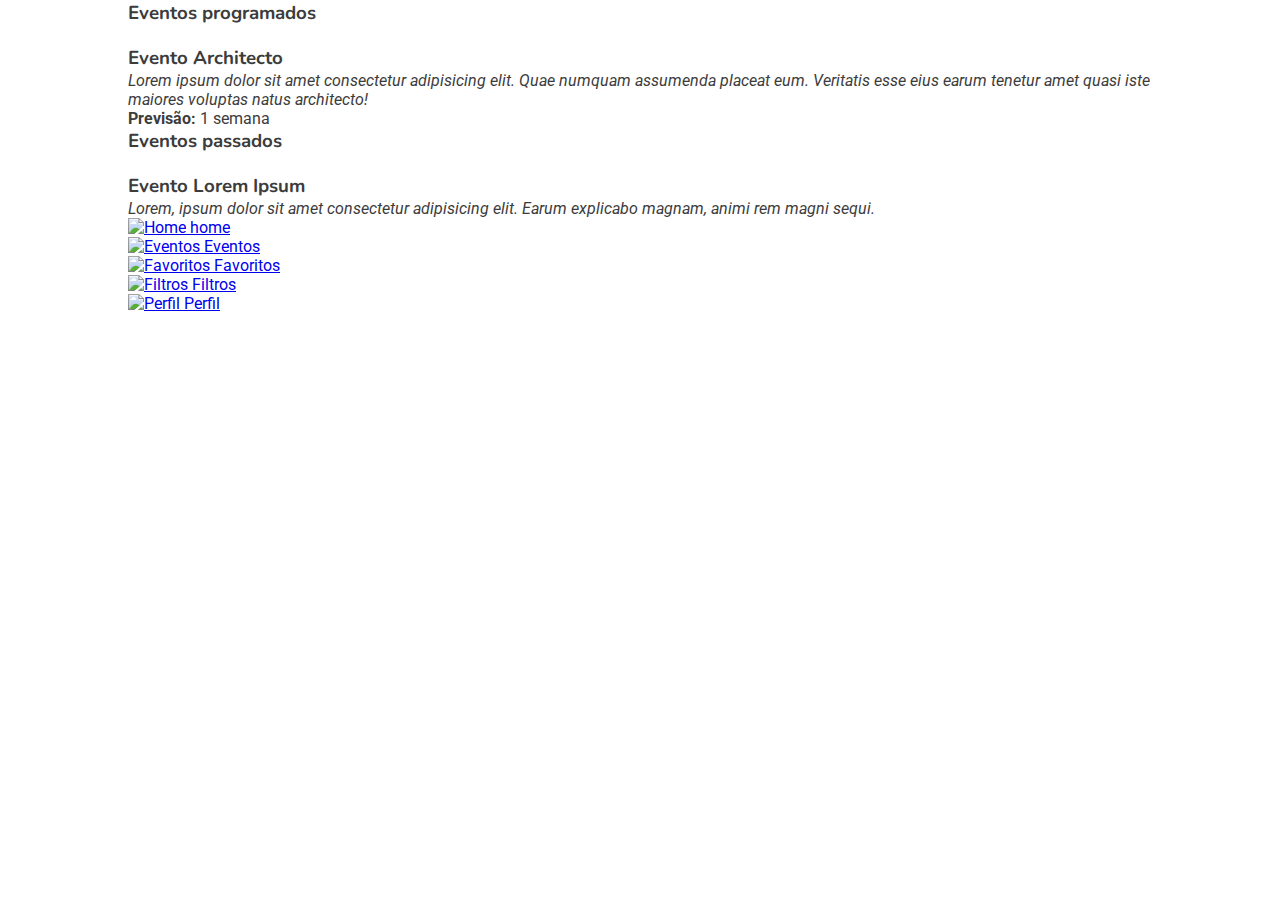
==== html/eventos.html @ 0466313d "Add files via upload" ====
<!DOCTYPE html>
<html lang="pt-br">

<head>
  <meta charset="UTF-8">
  <meta name="viewport" content="width=device-width, initial-scale=1.0">
  <title>Home — ARRETADAS | Startup 100% das manas.</title>

  <!-- stylesheets -->
  <link rel="stylesheet" href="../css/reset.css">
  <link rel="stylesheet" href="../css/tipografia.css">
  <link rel="stylesheet" href="../css/style.css">
  <link rel="stylesheet" href="../css/formulario.css">
</head>

<body class="moldura-container">
  <!-- moldura faux app -->
  <!-- CUIDADO: não deletar a tag <main> -->
  <section class="container-half-px">
    <div class="container">
      <section class="evento-catg-sec">
        <h3>Eventos programados</h3>
        <div class="evento">
          <img src="../img/you-x-ventures-Oalh2MojUuk-unsplash.jpg" alt="" class="banner-g">
          <div class="evento-desc">
            <h3>Evento Architecto</h3>
            <p><em>
                Lorem ipsum dolor sit amet consectetur adipisicing elit. Quae numquam assumenda placeat eum. Veritatis
                esse
                eius earum tenetur amet quasi iste maiores voluptas natus architecto!
              </em></p>
            <span class="evento-destaque"><strong>Previsão:</strong> 1 semana</span>
          </div>
        </div>
      </section>

      <section class="evento-catg-sec evento-passado">
        <h3>Eventos passados</h3>
        <div class="evento">
          <img src="../img/christina-wocintechchat-com-yyp_HpXrUfw-unsplash.jpg" alt="" class="banner-g">
          <div class="evento-desc">
            <h3>Evento Lorem Ipsum</h3>
            <p><em>Lorem, ipsum dolor sit amet consectetur adipisicing elit. Earum explicabo magnam, animi rem magni
                sequi.
              </em></p>
          </div>
        </div>
      </section>
    </div>
  </section>

  <!-- navbar -->
  <!-- CUIDADO: não deletar -->
  <nav class="navbar">
    <div class="container">
      <ul>
        <li><a href="home.html" class="nav-link"><img src="../img/streamline-icon/streamline-icon-house@140x140.png"
              alt="Home" class="nav-icon"> home</a></li>
        <li><a href="eventos.html" class="nav-link"><img
              src="../img/streamline-icon/streamline-icon-bookmarks-1@140x140.png" alt="Eventos" class="nav-icon">
            Eventos</a></li>
        <li><a href="#" class="nav-link"><img src="../img/streamline-icon/streamline-icon-love-it-ribbon-1@140x140.png"
              alt="Favoritos" class="nav-icon"> Favoritos</a></li>
        <li><a href="filtros.html" class="nav-link"><img
              src="../img/streamline-icon/streamline-icon-filter-1@140x140.png" alt="Filtros" class="nav-icon">
            Filtros</a></li>
        <li><a href="#" class="nav-link"><img
              src="../img/streamline-icon/streamline-icon-single-neutral-actions-address@140x140.png" alt="Perfil"
              class="nav-icon"> Perfil</a></li>
      </ul>
    </div>
  </nav>
  </main>
</body>

</html>
---- css/tipografia.css ----
/* @imports google fonts */
@import url('https://fonts.googleapis.com/css2?family=Nunito:ital,wght@0,400;0,700;0,900;1,400;1,700;1,900&display=swap');
@import url('https://fonts.googleapis.com/css2?family=Roboto:ital,wght@0,300;0,400;0,700;0,900;1,300;1,400;1,700;1,900&display=swap');

/* variaveis */
:root {
  /* fontes */
  --robo: 'Roboto', sans-serif;
  --nuni: 'Nunito', sans-serif;

  /* cores */
  --white: #fafafa;
  --black: #3c3c3c;

  --acc1: #D35BFD;
  --acc2: #E75BFD;
  --acc3: #FBE1FF;
  --acc4: #FDED5B;
}

/* tipografia geral */
body {
  font-family: var(--robo);

  color: var(--black);
}

h1, h2, h3, h4, h5, h6 {
  font-family: var(--nuni);
}

h1 {
  font-size: 2.75rem;
  font-weight: 800;
}

.center {
  text-align: center;
}

/* tipografias especificas / accents */
.moldura-desc-titulo {
  display: inline-block;
  position: relative;
  z-index: 1;

  padding: 0 .5rem;
  margin-bottom: .2rem;

  color: var(--white);
  letter-spacing: 1.5px;

  /* color: var(--white);
  background-color: var(--acc1); */
  border-radius: 0 10px 10px 0;
}

.moldura-desc-titulo::after {
  content: '';

  position: absolute;
  left: 0;
  bottom: 10px;
  z-index: -1;

  width: 100%;
  height: .75rem;

  background-color: #04D2FB;
  border-radius: 5px;
}

.moldura-desc-subt {
  color: var(--white);
  font-weight: 300;
  font-style: italic;
  letter-spacing: 2px;

  margin-bottom: 1.1rem;
}

.moldura-desc-texto {
  color: var(--white);
  line-height: 1.5;
  font-size: 1.12rem;
}

@media screen and (max-width: 800px) {
  .moldura-desc-texto {
    margin-bottom: 2rem;
  }
}
---- css/style.css ----
:root {
    /* cores */
    --white: #fafafa;
    --black: #3c3c3c;
  
    --acc1: #D35BFD;
    --acc2: #E75BFD;
    --acc3: #FBE1FF;
    --acc4: #FDED5B;

    --gr1: #BFA9BE;
    --gr2: #B0A9BF;
}

::selection {
  background-color: var(--acc1);
  color: var(--white);
}

/* estilos reusaveis */
.container {
  width: 80%;

  margin: 0 auto;
}

.container-px {
  width: 358px;
  height: 638px;
}

.flex {
  display: flex;
}

.col {
  width: 100%;
}

.col + .col {
  margin-left: 1.2rem;
}

.btn {
  text-decoration: none;
  text-align: center;
  font-size: 1.25rem;

  display: inline-block;
  padding: .5rem 1.75rem;

  border-radius: 30px;
}

/* estilos especificos */

/* estilos splash screen */
.splash {
  background-color: var(--acc3);
  border-radius: 10px;

  flex-direction: column;
  justify-content: center;
  align-items: center;
}

.logo {
  width: 355px;
}

.splash-btn {
  background-color: var(--acc1);

  color: var(--white);
  font-size: 1.3rem;
  font-weight: 800;
  letter-spacing: 1.3px;

  margin-top: 1rem;

  transition: all .5s;
}

.splash-btn:hover {
  background-color: var(--acc2);

  transform: scale(1.15);
}

/* estilos tela login */
/* .tela-login {
  padding: 1rem;

  flex-direction: column;
  justify-content: center;
  align-items: center;
} */

.sec-stup, .sec-part {
  display: flex;
  flex-direction: column;
  justify-content: center;
  align-content: center;
}

.btn-stup-log, .btn-part-log {
  color: var(--white);
  font-size: .95rem;
  font-weight: 800;
  letter-spacing: 1.3px;

  margin-top: .75rem;
  transition: all .5s;
}

.btn-stup-cad, .btn-part-cad {
  color: var(--black);
  font-size: .875rem;
  font-weight: 800;
  letter-spacing: 1.3px;

  margin-top: 1rem;
  transition: all .5s;
}

.btn-stup-log {
  background-color: #8F5BFD;
}

.btn-stup-log:hover {
  background-color: #aa85fa;

  transform: scale(1.1);
}

.btn-stup-cad {
  background-color: var(--gr2);
}

.btn-stup-cad:hover {
  background-color: #fff;
  color: var(--gr2);

  border: 1px solid var(--gr2);
}

.btn-part-log {
  background-color: var(--acc1);
}

.btn-part-log:hover {
  background-color: var(--acc2);

  transform: scale(1.1);
}

.btn-part-cad {
  background-color: var(--gr1);
}

.btn-part-cad:hover {
  background-color: #fff;
  color: var(--gr1);

  border: 1px solid var(--gr1);
}

/* estilos login-participante */
.form-login {
  display: flex;
  flex-direction: column;
  justify-content: center;
  align-content: center;
}

.form-links {
  text-align: center;
}

.form-links a {
  display: block;
}
---- css/formulario.css ----
/* estilos gerais */
input {
  width: 100%;

  padding: .5rem 1rem;
  margin: .75rem 0;
}

label {
  display: block;
}

/* lembrete: o placeholder se edita com ::placeholder */

/* estilos especificos */
input[type=email], input[type=password] {
  border-bottom: 2px solid #3c3c3c;
  /* border-radius: 10px; */

  transition: all .5s;
}

input[type=email]:focus, input[type=password]:focus {
  border-bottom: 2px solid #04D2FB;
}

/* input[type=submit] {
} */
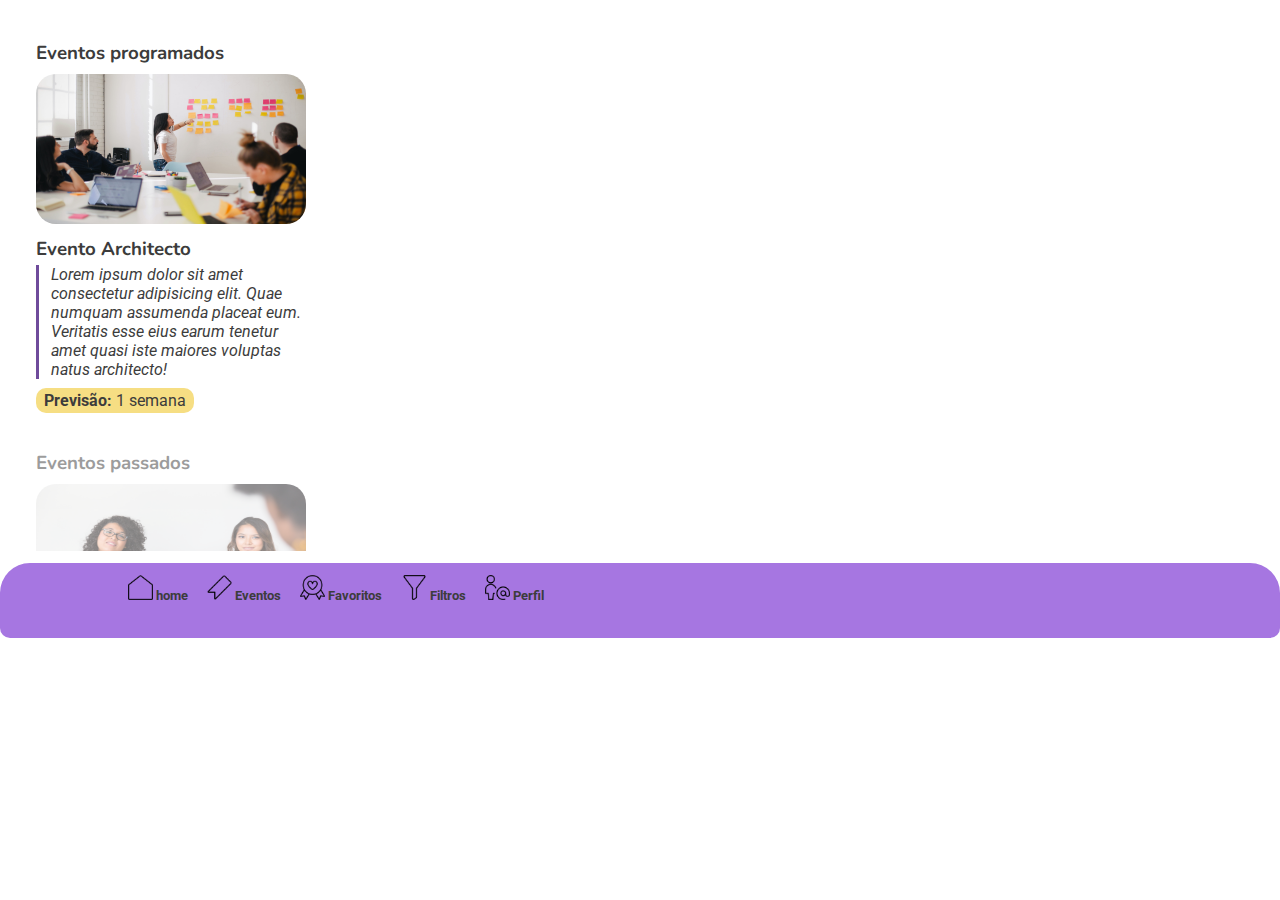
==== commit 57283b0c: "Add files via upload" ====
--- a/html/eventos.html
+++ b/html/eventos.html
@@ -4,7 +4,7 @@
 <head>
   <meta charset="UTF-8">
   <meta name="viewport" content="width=device-width, initial-scale=1.0">
-  <title>Home — ARRETADAS | Startup 100% das manas.</title>
+  <title>ARRETADAS | Startup 100% das manas.</title>
 
   <!-- stylesheets -->
   <link rel="stylesheet" href="../css/reset.css">
@@ -15,13 +15,12 @@
 
 <body class="moldura-container">
   <!-- moldura faux app -->
-  <!-- CUIDADO: não deletar a tag <main> -->
   <section class="container-half-px">
     <div class="container">
       <section class="evento-catg-sec">
         <h3>Eventos programados</h3>
         <div class="evento">
-          <img src="../img/you-x-ventures-Oalh2MojUuk-unsplash.jpg" alt="" class="banner-g">
+          <img src="../img/you-x-ventures-Oalh2MojUuk-unsplash.jpg" alt="Eventos programados" class="banner-g">
           <div class="evento-desc">
             <h3>Evento Architecto</h3>
             <p><em>
@@ -37,12 +36,27 @@
       <section class="evento-catg-sec evento-passado">
         <h3>Eventos passados</h3>
         <div class="evento">
-          <img src="../img/christina-wocintechchat-com-yyp_HpXrUfw-unsplash.jpg" alt="" class="banner-g">
+          <img src="../img/christina-wocintechchat-com-yyp_HpXrUfw-unsplash.jpg" alt="Eventos passados"
+            class="banner-g">
           <div class="evento-desc">
             <h3>Evento Lorem Ipsum</h3>
             <p><em>Lorem, ipsum dolor sit amet consectetur adipisicing elit. Earum explicabo magnam, animi rem magni
                 sequi.
               </em></p>
+          </div>
+        </div>
+      </section>
+
+      <section class="evento-catg-sec">
+        <div class="flex center">
+          <div class="col">
+            <h3>Transmitir</h3>
+            <a href="#" class="btn btn-transm">&rarr;</a>
+          </div>
+
+          <div class="col">
+            <h3>Novo evento</h3>
+            <a href="novo-evento.html" class="btn btn-event">&rarr;</a>
           </div>
         </div>
       </section>
@@ -70,7 +84,6 @@
       </ul>
     </div>
   </nav>
-  </main>
 </body>
 
 </html>--- a/css/tipografia.css
+++ b/css/tipografia.css
@@ -66,7 +66,7 @@
   width: 100%;
   height: .75rem;
 
-  background-color: #04D2FB;
+  background-color: #FFCC0C;
   border-radius: 5px;
 }
 
--- a/css/style.css
+++ b/css/style.css
@@ -3,18 +3,36 @@
     --white: #fafafa;
     --black: #3c3c3c;
   
-    --acc1: #D35BFD;
-    --acc2: #E75BFD;
-    --acc3: #FBE1FF;
-    --acc4: #FDED5B;
-
-    --gr1: #BFA9BE;
-    --gr2: #B0A9BF;
+    --acc1: #FFCC0C;
+    --acc2: #6D24C6;
+    --acc3: #F6DE83;
+    --acc4: #A676E1;
+
+    --gr1: #D3BE6C;
+    --gr2: #6F4B9B;
 }
 
 ::selection {
-  background-color: var(--acc1);
-  color: var(--white);
+  background-color: var(--acc4);
+  color: var(--white);
+}
+
+/* scrollbar */
+::-webkit-scrollbar-track
+{
+	background-color: #fafafa;
+}
+
+::-webkit-scrollbar
+{
+  width: 3px;
+  height: 3px;
+	background-color: #F5F5F5;
+}
+
+::-webkit-scrollbar-thumb
+{
+	background-color: var(--acc4);
 }
 
 /* estilos reusaveis */
@@ -27,6 +45,17 @@
 .container-px {
   width: 358px;
   height: 638px;
+
+  border-radius: 10px;
+}
+
+.container-half-px {
+  width: 358px;
+  height: 551px;
+
+  border-radius: 10px;
+
+  overflow: auto;
 }
 
 .flex {
@@ -57,7 +86,6 @@
 /* estilos splash screen */
 .splash {
   background-color: var(--acc3);
-  border-radius: 10px;
 
   flex-direction: column;
   justify-content: center;
@@ -69,7 +97,7 @@
 }
 
 .splash-btn {
-  background-color: var(--acc1);
+  background-color: var(--acc2);
 
   color: var(--white);
   font-size: 1.3rem;
@@ -82,7 +110,7 @@
 }
 
 .splash-btn:hover {
-  background-color: var(--acc2);
+  background-color: var(--acc4);
 
   transform: scale(1.15);
 }
@@ -124,45 +152,46 @@
 }
 
 .btn-stup-log {
-  background-color: #8F5BFD;
+  background-color: var(--acc1);
 }
 
 .btn-stup-log:hover {
-  background-color: #aa85fa;
+  background-color: var(--acc3);
 
   transform: scale(1.1);
 }
 
 .btn-stup-cad {
-  background-color: var(--gr2);
+  background-color: var(--gr1);
 }
 
 .btn-stup-cad:hover {
   background-color: #fff;
   color: var(--gr2);
 
-  border: 1px solid var(--gr2);
+  border: 1px solid var(--gr1);
 }
 
 .btn-part-log {
-  background-color: var(--acc1);
+  background-color: var(--acc2);
 }
 
 .btn-part-log:hover {
-  background-color: var(--acc2);
+  background-color: var(--acc4);
 
   transform: scale(1.1);
 }
 
 .btn-part-cad {
-  background-color: var(--gr1);
+  background-color: var(--gr2);
+  color: var(--white);
 }
 
 .btn-part-cad:hover {
   background-color: #fff;
-  color: var(--gr1);
-
-  border: 1px solid var(--gr1);
+  color: var(--gr2);
+
+  border: 1px solid var(--gr2);
 }
 
 /* estilos login-participante */
@@ -173,10 +202,167 @@
   align-content: center;
 }
 
+.form-login-submit {
+  font-weight: 800;
+  background-color: var(--acc2);
+  color: var(--white);
+
+  transition: all .5s;
+}
+
+.form-login-submit:hover {
+  background-color: var(--acc4);
+
+  transform: scale(1.1);
+}
+
 .form-links {
   text-align: center;
+
+  margin-top: .75rem;
 }
 
 .form-links a {
   display: block;
+
+  color: var(--acc2);
+  font-size: .85rem;
+}
+
+/* estilos navbar */
+.navbar {
+  background-color: var(--acc4);
+
+  height: 75px;
+  margin: 0 auto;
+
+  display: fixed;
+
+  border-radius: 30px 30px 10px 10px;
+}
+
+.navbar ul {
+  margin-top: .75rem;
+  
+  display: flex;
+}
+
+.navbar li {
+  display: block;
+
+  font-size: .8rem;
+
+  text-align: center;
+  padding: .75rem .2rem .5rem 0;
+
+  border-bottom: 3px solid transparent;
+
+  transition: all .5s;
+}
+
+.navbar li + li {
+  margin-left: 1rem;
+}
+
+.navbar li:hover {
+  border-bottom: 3px solid var(--white);
+
+  transform: scale(1.1);
+}
+
+.nav-icon {
+  width: 25px;
+}
+
+.navbar a {
+  text-decoration: none;
+  
+  color: var(--black);
+  font-weight: 700;
+}
+
+.projeto-sec, .evento-catg-sec, .destaque-sec {
+  margin: 2.5rem 0 2rem 0;
+}
+
+.projeto-sec, .evento-catg-sec-scroll {
+  width: 300px;
+
+  overflow: auto;
+}
+
+.sec-wrap {
+  margin-top: .75rem;
+}
+
+.banner-p {
+  display: inline-block;
+  width: 120px;
+  height: 80px;
+
+  background-color: var(--acc2);
+  color: var(--white);
+
+  font-weight: 700;
+
+  border-radius: 10px;
+}
+
+.banner-p p {
+  display: flex;
+  justify-content: center;
+  align-items: center;
+
+  padding: 1rem;
+}
+
+.banner-p + .banner-p {
+  margin-left: 1.2rem;
+}
+
+.banner-g, .banner-g img {
+  width: 270px;
+  height: 150px;
+
+  margin: 0 auto;
+
+  border-radius: 20px;
+}
+
+.evento {
+  margin-top: .5rem;
+}
+
+.evento-desc {
+  width: 95%;
+
+  margin-top: .5rem;
+}
+
+.evento-desc p {
+  border-left: 3px solid var(--gr2);
+  padding-left: .75rem;
+
+  margin-top: .2rem;
+  margin-bottom: .75rem;
+}
+
+.evento-destaque {
+  background-color: var(--acc3);
+  color: var(--black);
+
+  padding: .175rem .5rem;
+  margin-top: 1rem;
+
+  border-radius: 10px;
+}
+
+.evento-passado {
+  opacity: 0.5;
+
+  transition: all .5s;
+}
+
+.evento-passado:hover {
+  opacity: 1;
 }--- a/css/formulario.css
+++ b/css/formulario.css
@@ -1,3 +1,17 @@
+:root {
+  /* cores */
+  --white: #fafafa;
+  --black: #3c3c3c;
+
+  --acc1: #FFCC0C;
+  --acc2: #6D24C6;
+  --acc3: #F6DE83;
+  --acc4: #A676E1;
+
+  --gr1: #D3BE6C;
+  --gr2: #6F4B9B;
+}
+
 /* estilos gerais */
 input {
   width: 100%;
@@ -14,15 +28,38 @@
 
 /* estilos especificos */
 input[type=email], input[type=password] {
-  border-bottom: 2px solid #3c3c3c;
+  background-color: var(--white);
+  border-bottom: 2px solid var(--acc2);
   /* border-radius: 10px; */
 
   transition: all .5s;
 }
 
 input[type=email]:focus, input[type=password]:focus {
-  border-bottom: 2px solid #04D2FB;
+  border-bottom: 2px solid var(--acc4);
 }
 
-/* input[type=submit] {
-} */+input[type=text] {
+  background-color: #e6e6e6;
+
+  border-radius: 20px;
+}
+
+input[type=text]::placeholder {
+  font-style: italic;
+  font-size: .9rem;
+}
+
+.search-wrapper {
+  position: relative;
+
+  margin-top: 1.5rem;
+}
+
+.search-wrapper img {
+  position: absolute;
+  top: 15px;
+  right: 10px;
+
+  padding: .175rem;
+}